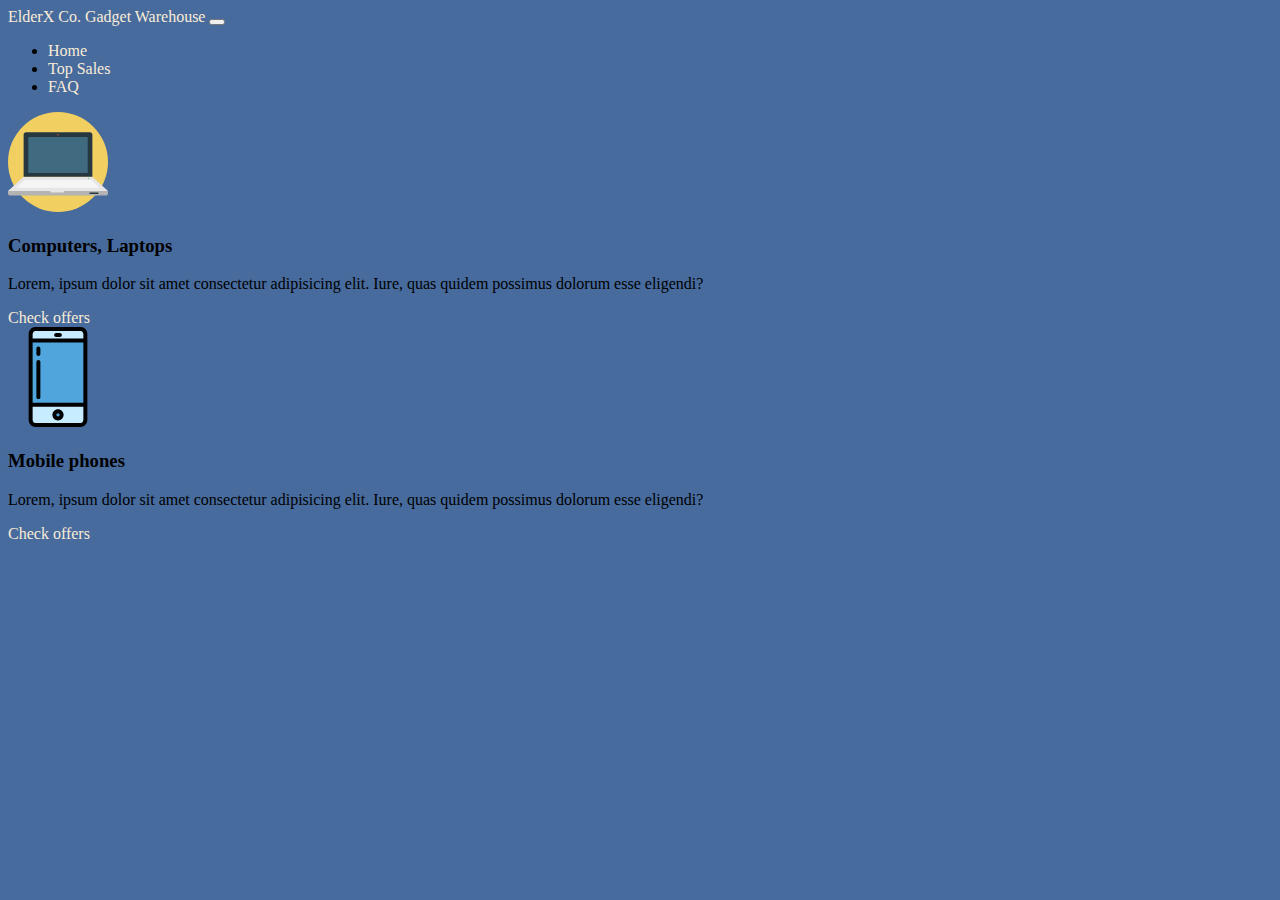
==== index.html @ d244a997 "Added project base (3 pages;  media files in SVG dir;  added style.css for raw CSS properties; updat" ====
<!DOCTYPE html>
<html lang="en">
<head>
    <link rel="stylesheet" href="css/bootstrap.css">
    <link rel="stylesheet" href="style.css">
    
    <meta charset="UTF-8">
    <meta http-equiv="X-UA-Compatible" content="IE=edge">
    <meta name="description" content="BIT-Practical assigment No.03. Bootstrap. Simple website made using bootstrap framework">
    <meta name="viewport" content="width=device-width, initial-scale=1.0">
    <meta property="title" content="Sprint3"/>
    <meta property="og:title" content="Sprint 3 Website"/>
    <meta property="og:description" content="Sprint 3"/>
    <meta property="og:image" content="https://avatars.githubusercontent.com/u/99712528?v=4"/>
    <meta name="twitter:card" content="summary_large_image"/>
    <meta name="twitter:title" content="WebCV"/>
    <meta name="twitter:description" content="Check Sprint3"/>
    <meta name="twitter:image" content="https://avatars.githubusercontent.com/u/99712528?v=4"/>
    <title>Sprint_3</title>
</head>
<body>
  <nav class="navbar navbar-expand-lg bg-warning navbar-dark">    
    <div class="container">
        <a href="index.html" class="navbar-brand">ElderX Co. <span class="text-info">Gadget Warehouse</span> </a>
        <button class="navbar-toggler"
         type="button"
          data-bs-toggle="collapse"
           data-bs-target="#navmenu">
            <span class="navbar-toggler-icon"></span>
        </button>
        <div class="collapse navbar-collapse" id="navmenu">
            <ul class="navbar-nav ms-auto">
                <li class="nav-item">
                    <a href="index.html" class="nav-link">Home</a>
                </li>
                <li class="nav-item">
                    <a href="sales.html" class="nav-link">Top Sales</a>
                </li>
                <li class="nav-item">
                    <a href="faq.html" class="nav-link">FAQ</a>
                </li>
            </ul>
        </div>
    </div>
</nav>
    <section class="p-5">
        <div class="container">
          <div class="row text-center g-4">
            <div class="col-md">
              <div class="card bg-dark text-light">
                <div class="card-body text-center">
                  <div class="h1 mb-3">
                    <div><img class="img-fluid w-10 d-none d-sm-block category" src="SVG\laptop-svgrepo-com.svg" alt="PC"></img> </div>
                  </div>
                  <h3 class="card-title mb-3">Computers, Laptops</h3>
                  <p class="card-text">
                    Lorem, ipsum dolor sit amet consectetur adipisicing elit.
                    Iure, quas quidem possimus dolorum esse eligendi?
                  </p>
                  <a href="#" class="btn btn-primary">Check offers</a>
                </div>
              </div>
            </div>
            <div class="col-md">
              <div class="card bg-secondary text-light">
                <div class="card-body text-center">
                  <div class="h1 mb-3">
                    <div ><img class="img-fluid w-10 d-none d-sm-block category" src="SVG\phone-svgrepo-com (1).svg" alt="mobile"></img> </div>
                  </div>
                  <h3 class="card-title mb-3">Mobile phones</h3>
                  <p class="card-text">
                    Lorem, ipsum dolor sit amet consectetur adipisicing elit.
                    Iure, quas quidem possimus dolorum esse eligendi?
                  </p>
                  <a href="#" class="btn btn-primary">Check offers</a>
                </div>
              </div>
            </div>
            
          </div>
        </div>
      </section>
    

    <script src="js/bootstrap.bundle.min.js"></script>     
</body>
</html>
---- style.css ----
body {
    background-color: rgba(12, 59, 125, 0.755);
}
.category {
    width: 100px;
    margin-left: auto;
    margin-right: auto;
}
.saless {
    position:relative;
    width: 100px;
    margin-left: auto;
    margin-right: auto;
}
.sales {
    position:relative;
    width: 180px;
    margin-left: auto;
    margin-right: auto;   
}
a {
    text-decoration: none;
    color: antiquewhite;
}
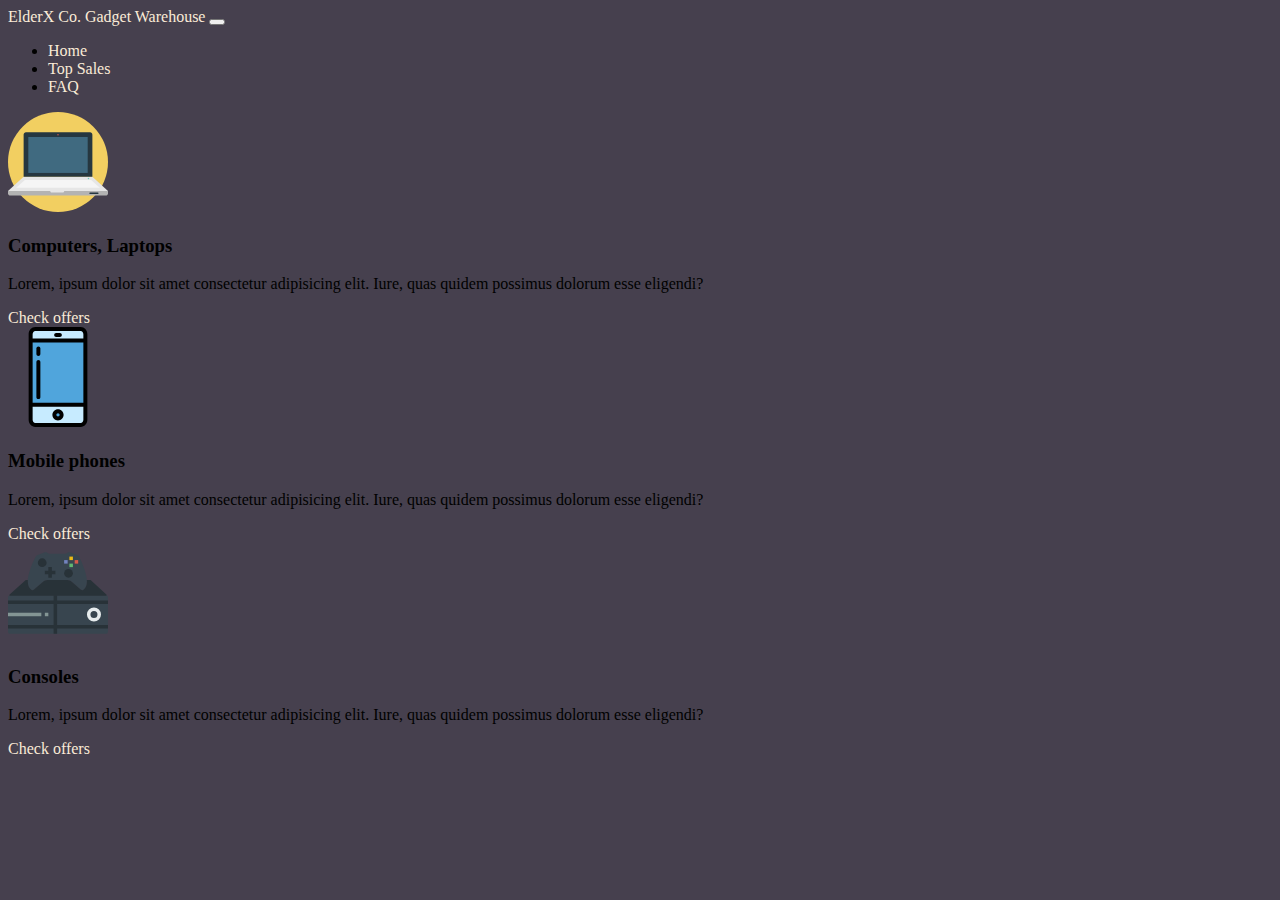
==== commit 74fa5243: "added one more category (consoles) at the main page; changed website'  background color" ====
--- a/index.html
+++ b/index.html
@@ -76,12 +76,25 @@
                 </div>
               </div>
             </div>
-            
+            <div class="col-md">
+              <div class="card bg-dark text-light">
+                <div class="card-body text-center">
+                  <div class="h1 mb-3">
+                    <div><img class="img-fluid w-10 d-none d-sm-block category" src="SVG\game-console-svgrepo-com.svg" alt="consoles"></img> </div>
+                  </div>
+                  <h3 class="card-title mb-3">Consoles</h3>
+                  <p class="card-text">
+                    Lorem, ipsum dolor sit amet consectetur adipisicing elit.
+                    Iure, quas quidem possimus dolorum esse eligendi?
+                  </p>
+                  <a href="#" class="btn btn-primary">Check offers</a>
+                </div>
+              </div>
+            </div>
           </div>
         </div>
       </section>
     
-
     <script src="js/bootstrap.bundle.min.js"></script>     
 </body>
 </html>--- a/style.css
+++ b/style.css
@@ -1,5 +1,5 @@
 body {
-    background-color: rgba(12, 59, 125, 0.755);
+    background-color: rgba(10, 3, 21, 0.755);
 }
 .category {
     width: 100px;
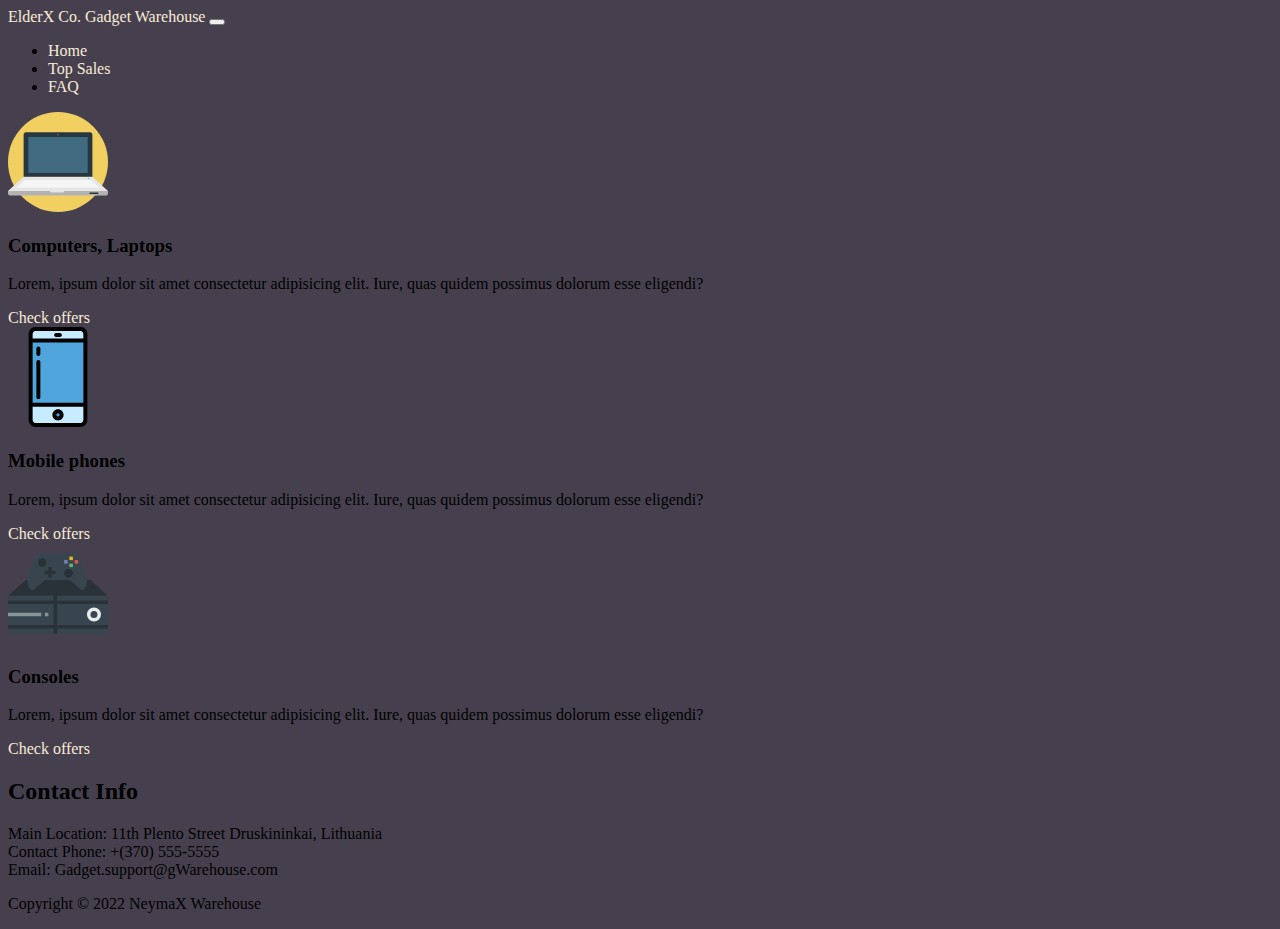
==== commit 069c5d22: "Released v1. Added footer; changed navigation bar, other minnor fixes" ====
--- a/index.html
+++ b/index.html
@@ -19,7 +19,7 @@
     <title>Sprint_3</title>
 </head>
 <body>
-  <nav class="navbar navbar-expand-lg bg-warning navbar-dark">    
+  <nav class="navbar navbar-expand-lg bg-dark navbar-dark">    
     <div class="container">
         <a href="index.html" class="navbar-brand">ElderX Co. <span class="text-info">Gadget Warehouse</span> </a>
         <button class="navbar-toggler"
@@ -94,6 +94,32 @@
           </div>
         </div>
       </section>
+      <footer class="p-5 bg-dark text-white position-relative">
+        <div class="container">
+          <h2 class="text-center mb-4">Contact Info</h2>
+          <div class="row g-4">
+            <div class="col-md">
+                <li class="list">
+                  <span class="fw-bold">Main Location:</span> 11th Plento Street Druskininkai, Lithuania
+                </li>
+                <li class="list">
+                  <span class="fw-bold">Contact Phone:</span> +(370) 555-5555
+                </li>
+                <li class="list">
+                  <span class="fw-bold"> Email:</span>
+                  Gadget.support@gWarehouse.com
+                </li>
+              </ul>
+            </div>
+            <div class="col-md">
+              <div id="map"></div>
+            </div>
+          </div>
+          <div class="row mt-4 text-center">
+            <p class="lead">Copyright &copy; 2022 NeymaX Warehouse</p>
+          </div> 
+        </div>
+    </footer>
     
     <script src="js/bootstrap.bundle.min.js"></script>     
 </body>
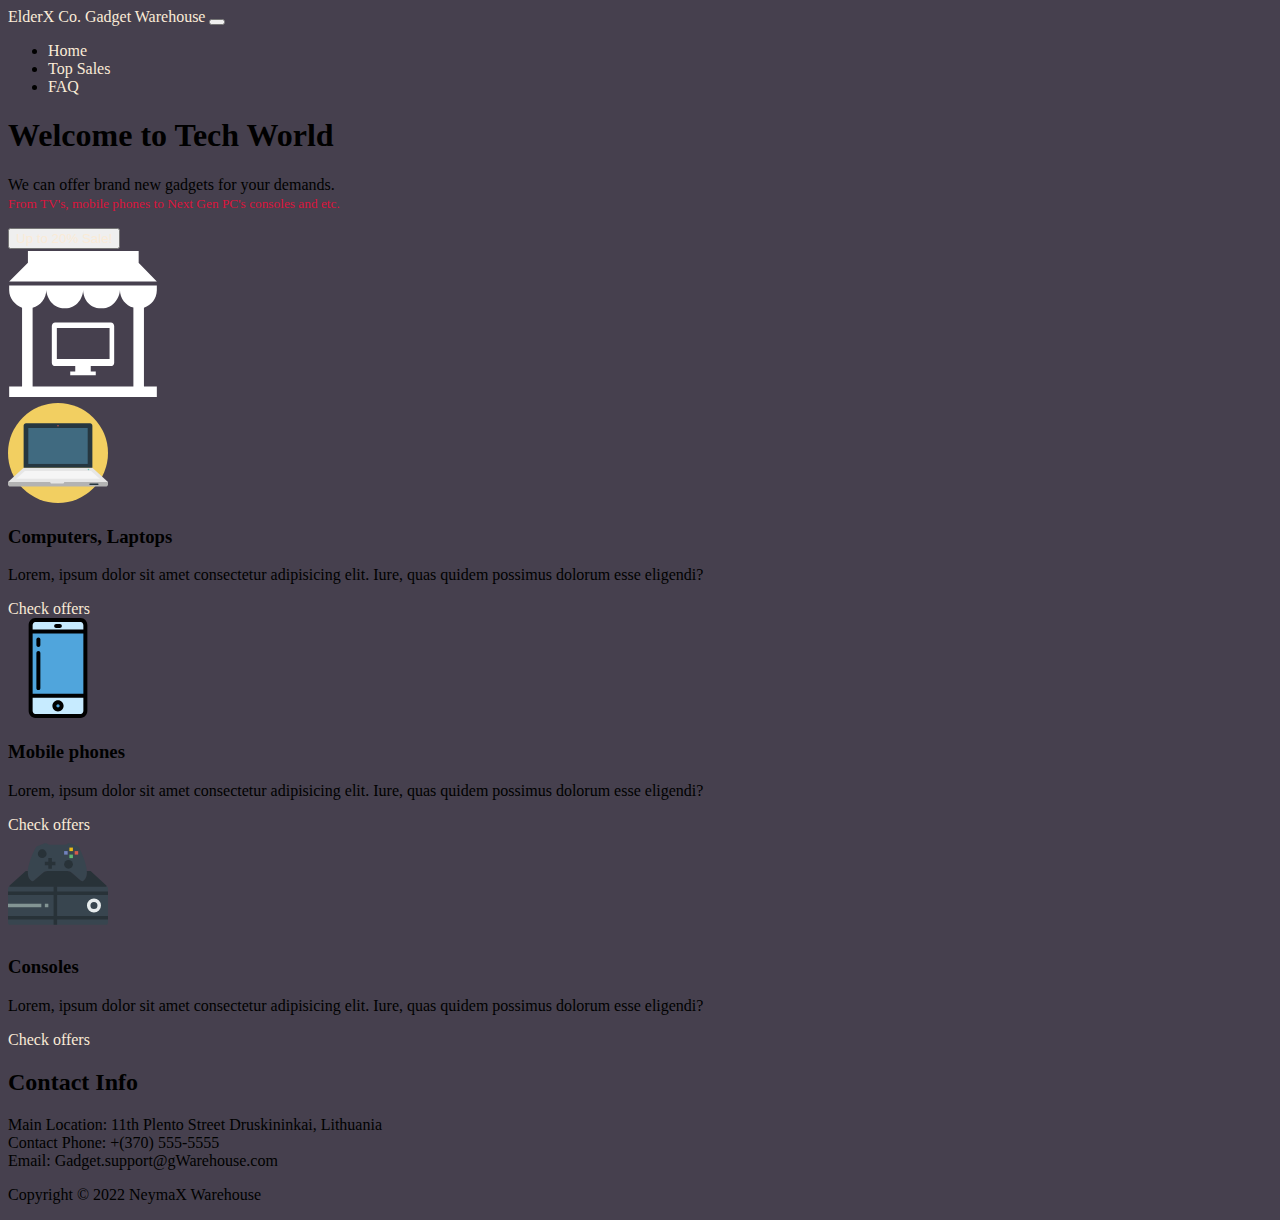
==== commit 9cf1bc92: "Promo Release added promo bar on main page added new svg files belonging this commit update; More in" ====
--- a/index.html
+++ b/index.html
@@ -43,6 +43,21 @@
         </div>
     </div>
 </nav>
+<section class="bg-dark text-light p-4 text-center text-sm-start">
+  <div class="container">
+      <div class="d-sm-flex justify-content-between">
+          <div>
+              <h1>Welcome to <span class="text-success">Tech World</span> </h1>
+              <p class="lead my-3">
+                  <span class="text-warning">We can offer brand new gadgets for your demands.</span> <br>
+                      <span style="color: crimson; font-size: smaller;">From TV's, mobile phones to Next Gen PC's consoles and etc.</span>   
+              </p>
+              <button class="btn btn-primary btn-lg"><a href="sales.html">Up to 20% Sale!</a></button>
+          </div>
+              <img class="img-fluid w-10 d-none d-sm-block logo-svg" src="SVG\computer-store-electronics-store-svgrepo-com.svg" alt="Store-svg">
+      </div>
+  </div>
+</section>
     <section class="p-5">
         <div class="container">
           <div class="row text-center g-4">
--- a/style.css
+++ b/style.css
@@ -1,5 +1,10 @@
 body {
     background-color: rgba(10, 3, 21, 0.755);
+}
+.logo-svg {
+    filter: invert(1);
+    height: 150px;
+    width: 150px;
 }
 .category {
     width: 100px;
@@ -18,6 +23,11 @@
     margin-left: auto;
     margin-right: auto;   
 }
+.sale {
+    position:absolute;
+    width: 50px;
+    left:150px;
+}
 a {
     text-decoration: none;
     color: antiquewhite;
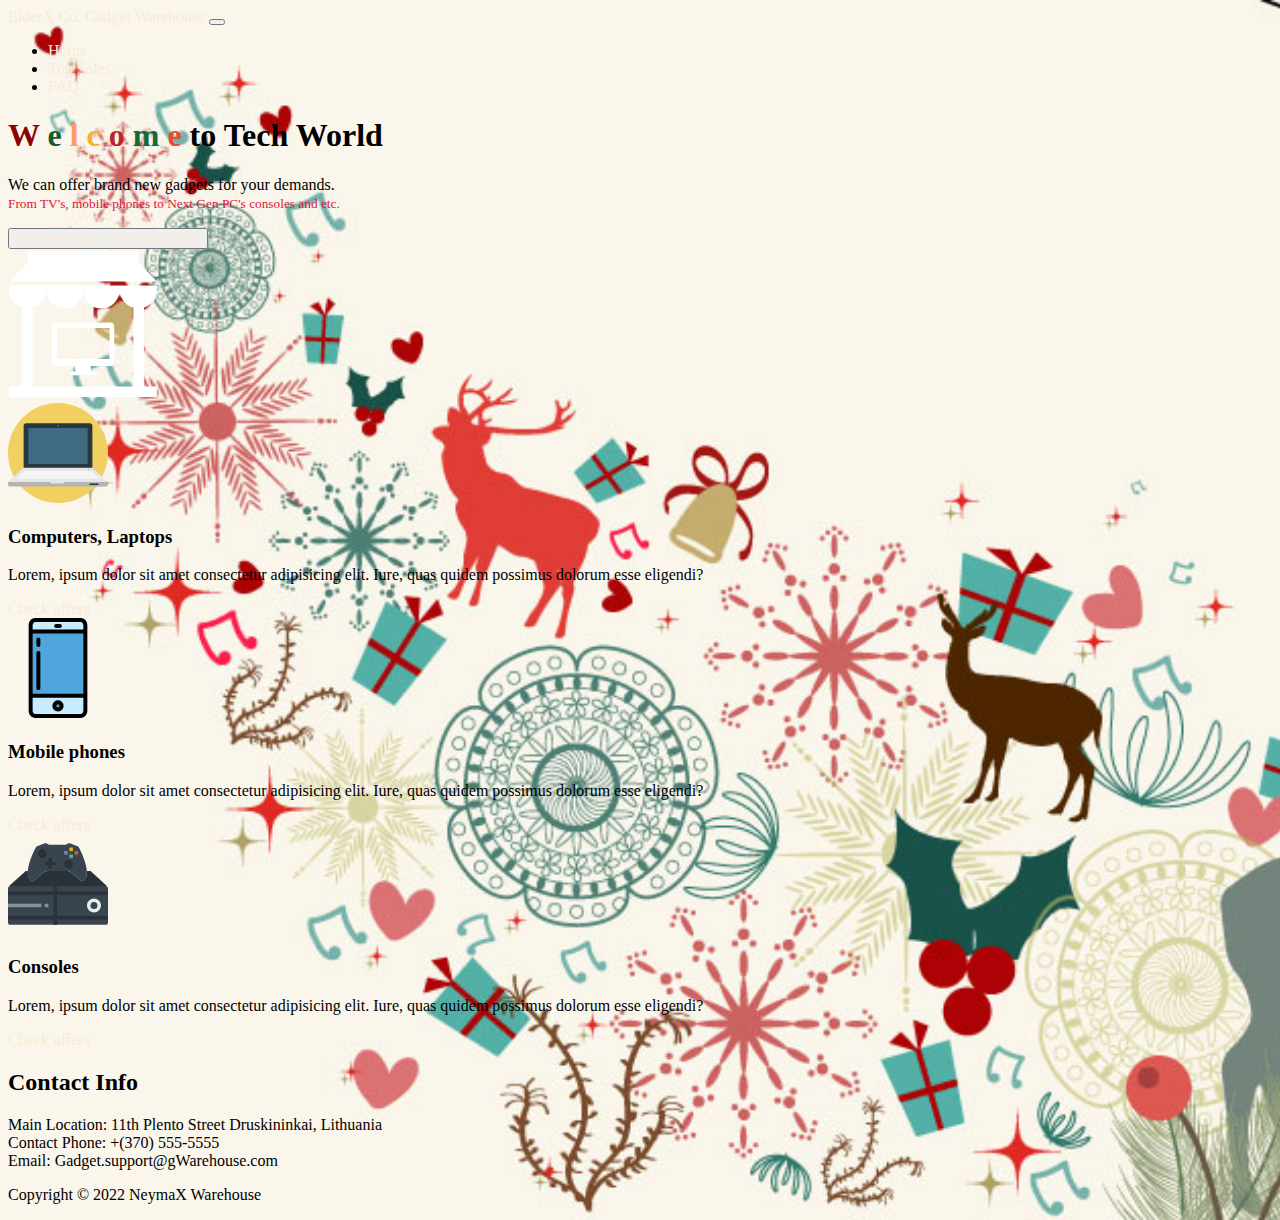
==== commit 6f311c86: "Updated promo to Christmas theme like. changed background; changed promo button; changed 'welcome' f" ====
--- a/index.html
+++ b/index.html
@@ -47,12 +47,19 @@
   <div class="container">
       <div class="d-sm-flex justify-content-between">
           <div>
-              <h1>Welcome to <span class="text-success">Tech World</span> </h1>
+              <h1><span style="color:#8b0000">W</span>
+                <span style="color:#165B33">e</span>
+                <span style="color:#FF9966">l</span>
+                <span style="color:#F8B229">c</span>
+                <span style="color:#BB2528">o</span>
+                <span style="color:#146B3A">m</span>
+                <span style="color:#EA4630">e</span>
+                to <span class="text-success">Tech World</span> </h1>
               <p class="lead my-3">
                   <span class="text-warning">We can offer brand new gadgets for your demands.</span> <br>
                       <span style="color: crimson; font-size: smaller;">From TV's, mobile phones to Next Gen PC's consoles and etc.</span>   
               </p>
-              <button class="btn btn-primary btn-lg"><a href="sales.html">Up to 20% Sale!</a></button>
+              <button class="btn btn-danger btn-lg"><a href="sales.html">Christmas Sale. Discount  25%!</a></button>
           </div>
               <img class="img-fluid w-10 d-none d-sm-block logo-svg" src="SVG\computer-store-electronics-store-svgrepo-com.svg" alt="Store-svg">
       </div>
--- a/style.css
+++ b/style.css
@@ -1,4 +1,7 @@
 body {
+
+    background-image: url('SVG/simple hand-painted flat paper-cut christmas_761180.jpg');
+    background-size: cover;
     background-color: rgba(10, 3, 21, 0.755);
 }
 .logo-svg {
